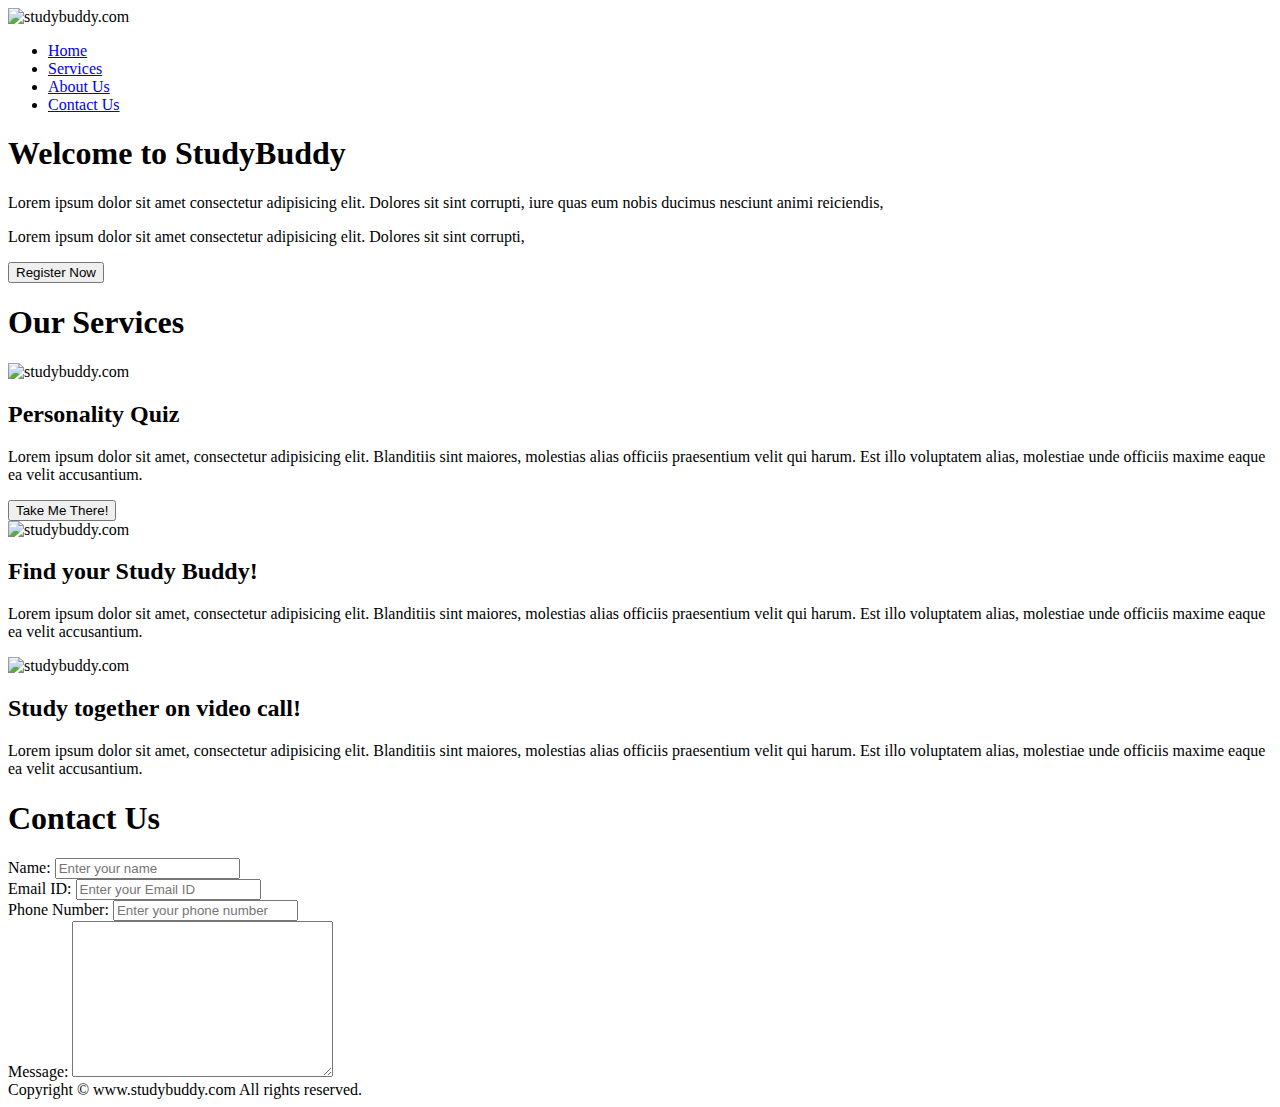
==== web/index.html @ 9b0d69aa "added button that connects quiz page to home page" ====
<!DOCTYPE html>
<html lang="en">

<head>
    <meta charset="UTF-8">
    <meta name="viewport" content="width=device-width, initial-scale=1.0">
    <meta http-equiv="X-UA-Compatible" content="ie=edge">
    <title>Best study partner service worldwide | studybuddy.com</title>
    <link rel="stylesheet" href="addons/style.css">
    <script src="addons/main.js"></script>
</head>

<body>
    <nav id="navbar">
        <div id="logo">
            <img src="images/logo.png" alt="studybuddy.com">
        </div>

        <ul>
            <li class="item"><a href="#">Home</a></li>
            <li class="item"><a href="#">Services</a></li>
            <li class="item"><a href="#">About Us</a></li>
            <li class="item"><a href="#">Contact Us</a></li>
        </ul>

    </nav>

    <section id="home">
        <h1 class="h-primary">Welcome to StudyBuddy</h1>
        <p>Lorem ipsum dolor sit amet consectetur adipisicing elit.
            Dolores sit sint corrupti, iure quas eum nobis ducimus nesciunt animi reiciendis, </p>
        <p>Lorem ipsum dolor sit amet consectetur adipisicing elit.
            Dolores sit sint corrupti, </p>
        <button>
            <div class="btn">Register Now</div>
        </button>
    </section>

    <section class="services">
        <h1 class="h-primary center">Our Services</h1>
        <div id="services">
            <div class="box">
                <img src="images/bg.jpg" alt="studybuddy.com">
                <h2 class="h-secondary center">Personality Quiz</h2>
                <p class="center">Lorem ipsum dolor sit amet, consectetur adipisicing elit.
                    Blanditiis sint maiores, molestias alias officiis praesentium velit qui harum.
                    Est illo voluptatem alias, molestiae unde officiis maxime eaque ea velit accusantium.</p>
                <form action="quiz.html">
                    <input type="submit" value="Take Me There!" />
                </form>
            </div>
            <div class="box">
                <img src="images/1.png" alt="studybuddy.com">
                <h2 class="h-secondary center">Find your Study Buddy!</h2>
                <p class="center">Lorem ipsum dolor sit amet, consectetur adipisicing elit.
                    Blanditiis sint maiores, molestias alias officiis praesentium velit qui harum.
                    Est illo voluptatem alias, molestiae unde officiis maxime eaque ea velit accusantium.</p>

            </div>
            <div class="box">
                <img src="images/1.png" alt="studybuddy.com">
                <h2 class="h-secondary center">Study together on video call!</h2>
                <p class="center">Lorem ipsum dolor sit amet, consectetur adipisicing elit.
                    Blanditiis sint maiores, molestias alias officiis praesentium velit qui harum.
                    Est illo voluptatem alias, molestiae unde officiis maxime eaque ea velit accusantium.</p>
            </div>
        </div>
    </section>

    <section id="contact">
        <h1 class="h-primary center">Contact Us</h1>
        <div id="contact-box">
            <form action="">
                <div class="form-group">
                    <label for="name">Name: </label>
                    <input type="text" name="name" id="name" placeholder="Enter your name">
                </div>
                <div class="form-group">
                    <label for="email">Email ID: </label>
                    <input type="email" name="name" id="email" placeholder="Enter your Email ID">
                </div>
                <div class="form-group">
                    <label for="phone">Phone Number: </label>
                    <input type="phone" name="name" id="phone" placeholder="Enter your phone number">
                </div>
                <div class="form-group">
                    <label for="message">Message: </label>
                    <textarea name="message" id="message" cols="30" rows="10"></textarea>
                </div>
            </form>
        </div>
    </section>
    <footer>
        <div class="center">
            Copyright &copy; www.studybuddy.com All rights reserved.
        </div>
    </footer>
</body>

</html>
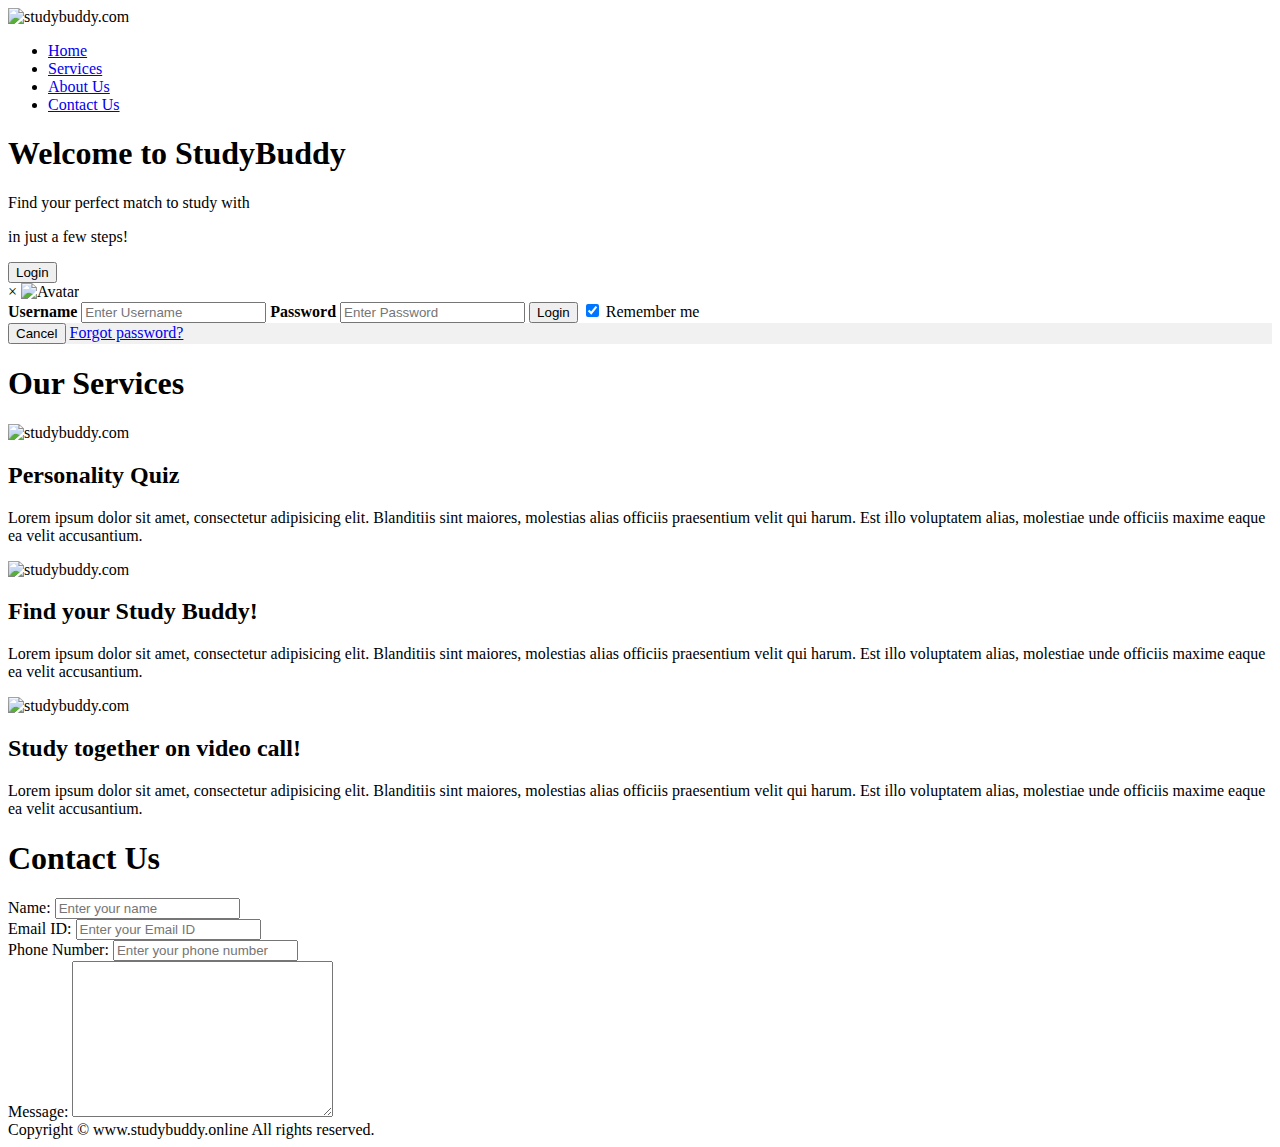
==== commit 8d1d97df: "Change index" ====
--- a/web/index.html
+++ b/web/index.html
@@ -1,19 +1,16 @@
 <!DOCTYPE html>
 <html lang="en">
-
 <head>
     <meta charset="UTF-8">
     <meta name="viewport" content="width=device-width, initial-scale=1.0">
     <meta http-equiv="X-UA-Compatible" content="ie=edge">
     <title>Best study partner service worldwide | studybuddy.com</title>
-    <link rel="stylesheet" href="addons/style.css">
-    <script src="addons/main.js"></script>
+    <link rel="stylesheet" href="style.css">
 </head>
-
 <body>
     <nav id="navbar">
         <div id="logo">
-            <img src="images/logo.png" alt="studybuddy.com">
+            <img src="logo.png" alt="studybuddy.com">
         </div>
 
         <ul>
@@ -27,42 +24,74 @@
 
     <section id="home">
         <h1 class="h-primary">Welcome to StudyBuddy</h1>
-        <p>Lorem ipsum dolor sit amet consectetur adipisicing elit.
-            Dolores sit sint corrupti, iure quas eum nobis ducimus nesciunt animi reiciendis, </p>
-        <p>Lorem ipsum dolor sit amet consectetur adipisicing elit.
-            Dolores sit sint corrupti, </p>
-        <button>
-            <div class="btn">Register Now</div>
-        </button>
+        <p>Find your perfect match to study with </p>
+        <p>in just a few steps! </p>
+        <button onclick="document.getElementById('id01').style.display='block'" style="width:auto;">Login</button>
+
+<div id="id01" class="modal">
+  
+  <form class="modal-content animate" action="/action_page.php" method="post">
+    <div class="imgcontainer">
+      <span onclick="document.getElementById('id01').style.display='none'" class="close" title="Close Modal">&times;</span>
+      <img src="avatar.jpg" alt="Avatar" class="avatar">
+    </div>
+
+    <div class="container">
+      <label for="uname"><b>Username</b></label>
+      <input type="text" placeholder="Enter Username" name="uname" required>
+
+      <label for="psw"><b>Password</b></label>
+      <input type="password" placeholder="Enter Password" name="psw" required>
+        
+      <button type="submit">Login</button>
+      <label>
+        <input type="checkbox" checked="checked" name="remember"> Remember me
+      </label>
+    </div>
+
+    <div class="container" style="background-color:#f1f1f1">
+      <button type="button" onclick="document.getElementById('id01').style.display='none'" class="cancelbtn">Cancel</button>
+      <span class="psw"> <a href="#">Forgot password?</a></span>
+    </div>
+  </form>
+</div>
+
+<script>
+// Get the modal
+var modal = document.getElementById('id01');
+
+// When the user clicks anywhere outside of the modal, close it
+window.onclick = function(event) {
+    if (event.target == modal) {
+        modal.style.display = "none";
+    }
+}
+</script>
     </section>
 
     <section class="services">
         <h1 class="h-primary center">Our Services</h1>
         <div id="services">
             <div class="box">
-                <img src="images/bg.jpg" alt="studybuddy.com">
+                <img src="img/1.png" alt="studybuddy.com">
                 <h2 class="h-secondary center">Personality Quiz</h2>
-                <p class="center">Lorem ipsum dolor sit amet, consectetur adipisicing elit.
-                    Blanditiis sint maiores, molestias alias officiis praesentium velit qui harum.
-                    Est illo voluptatem alias, molestiae unde officiis maxime eaque ea velit accusantium.</p>
-                <form action="quiz.html">
-                    <input type="submit" value="Take Me There!" />
-                </form>
+                <p class="center">Lorem ipsum dolor sit amet, consectetur adipisicing elit. 
+                Blanditiis sint maiores, molestias alias officiis praesentium velit qui harum. 
+                Est illo voluptatem alias, molestiae unde officiis maxime eaque ea velit accusantium.</p>
             </div>
             <div class="box">
-                <img src="images/1.png" alt="studybuddy.com">
+                <img src="img/1.png" alt="studybuddy.com">
                 <h2 class="h-secondary center">Find your Study Buddy!</h2>
-                <p class="center">Lorem ipsum dolor sit amet, consectetur adipisicing elit.
-                    Blanditiis sint maiores, molestias alias officiis praesentium velit qui harum.
-                    Est illo voluptatem alias, molestiae unde officiis maxime eaque ea velit accusantium.</p>
-
+                <p class="center">Lorem ipsum dolor sit amet, consectetur adipisicing elit. 
+                Blanditiis sint maiores, molestias alias officiis praesentium velit qui harum. 
+                Est illo voluptatem alias, molestiae unde officiis maxime eaque ea velit accusantium.</p>
             </div>
             <div class="box">
-                <img src="images/1.png" alt="studybuddy.com">
+                <img src="img/1.png" alt="studybuddy.com">
                 <h2 class="h-secondary center">Study together on video call!</h2>
-                <p class="center">Lorem ipsum dolor sit amet, consectetur adipisicing elit.
-                    Blanditiis sint maiores, molestias alias officiis praesentium velit qui harum.
-                    Est illo voluptatem alias, molestiae unde officiis maxime eaque ea velit accusantium.</p>
+                <p class="center">Lorem ipsum dolor sit amet, consectetur adipisicing elit. 
+                Blanditiis sint maiores, molestias alias officiis praesentium velit qui harum. 
+                Est illo voluptatem alias, molestiae unde officiis maxime eaque ea velit accusantium.</p>
             </div>
         </div>
     </section>
@@ -73,28 +102,30 @@
             <form action="">
                 <div class="form-group">
                     <label for="name">Name: </label>
-                    <input type="text" name="name" id="name" placeholder="Enter your name">
+                    <input type="text" name="name" id="name"
+                    placeholder= "Enter your name">                    
                 </div>
                 <div class="form-group">
                     <label for="email">Email ID: </label>
-                    <input type="email" name="name" id="email" placeholder="Enter your Email ID">
+                    <input type="email" name="name" id="email"
+                    placeholder= "Enter your Email ID">                    
                 </div>
                 <div class="form-group">
                     <label for="phone">Phone Number: </label>
-                    <input type="phone" name="name" id="phone" placeholder="Enter your phone number">
+                    <input type="phone" name="name" id="phone"
+                    placeholder= "Enter your phone number">                    
                 </div>
                 <div class="form-group">
                     <label for="message">Message: </label>
-                    <textarea name="message" id="message" cols="30" rows="10"></textarea>
+                    <textarea name="message" id="message" cols="30" rows="10"></textarea>                   
                 </div>
             </form>
         </div>
     </section>
     <footer>
         <div class="center">
-            Copyright &copy; www.studybuddy.com All rights reserved.
+            Copyright &copy; www.studybuddy.online All rights reserved.
         </div>
     </footer>
 </body>
-
 </html>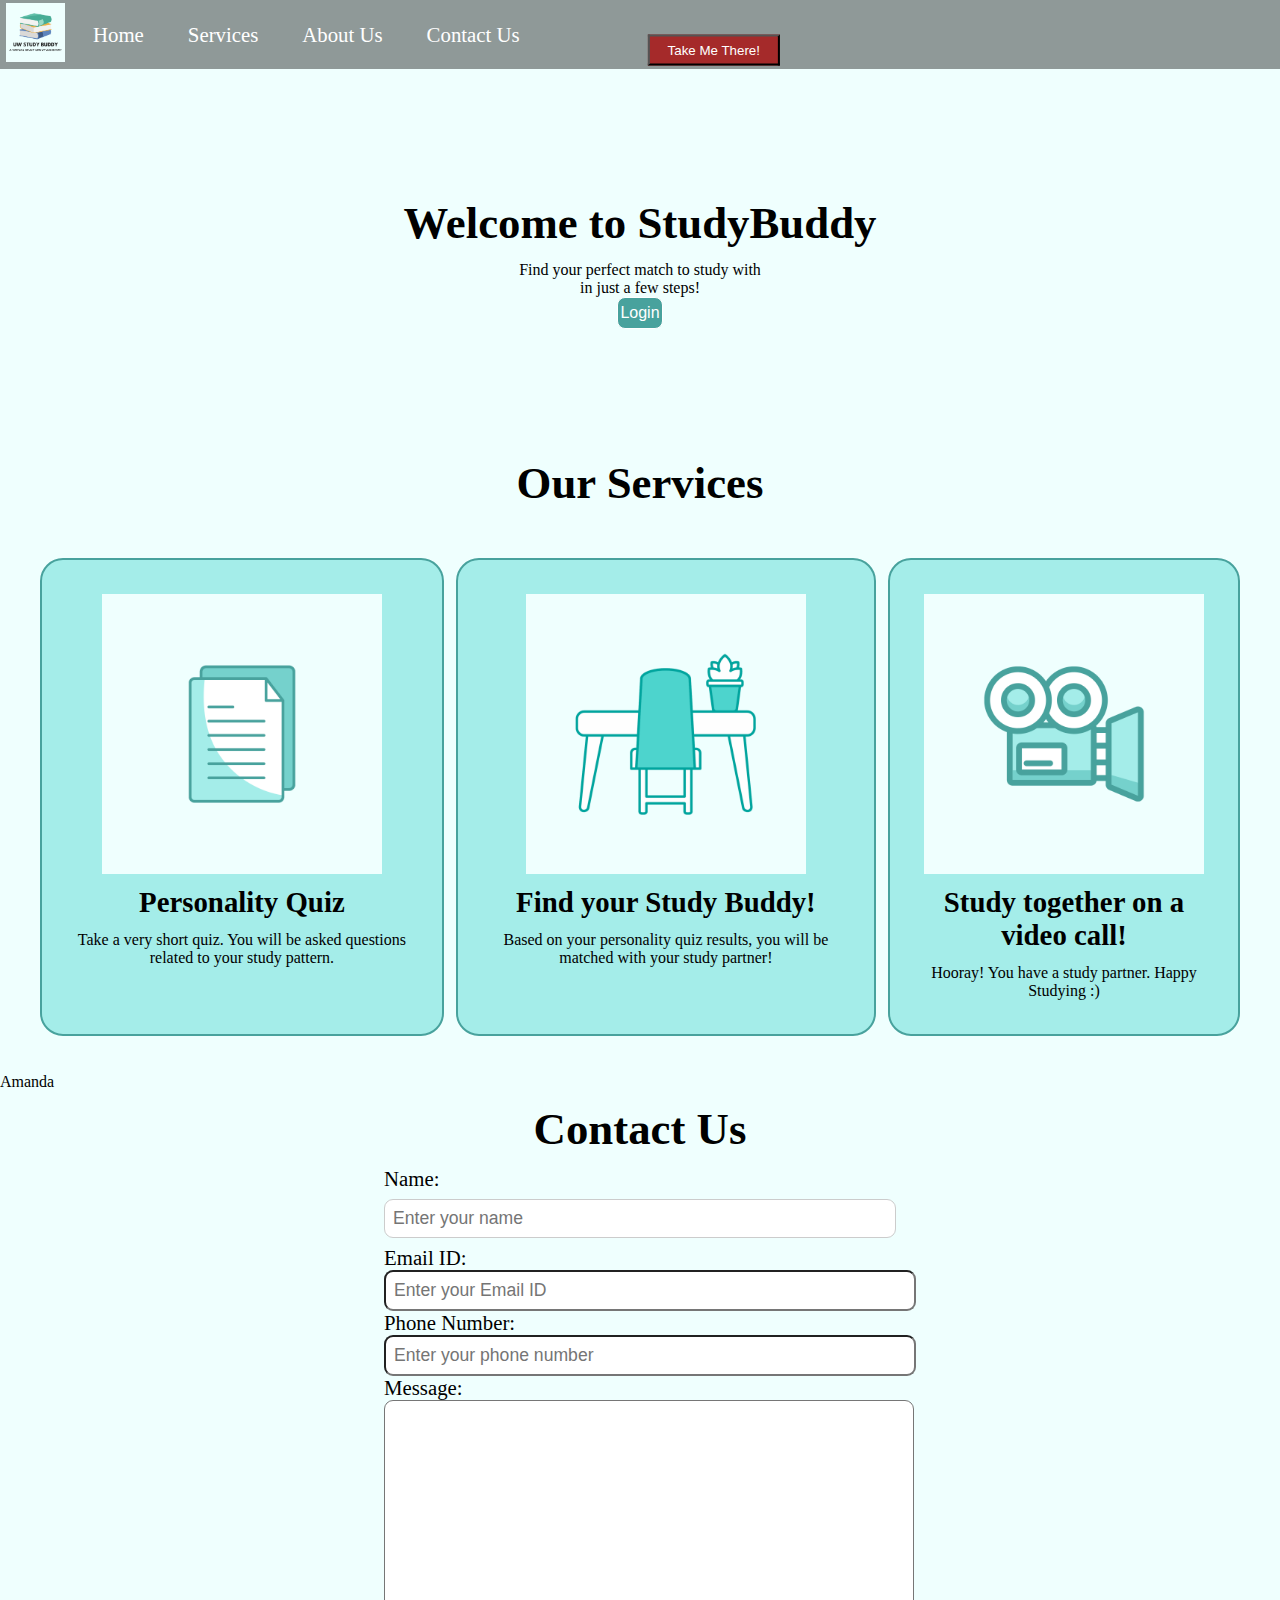
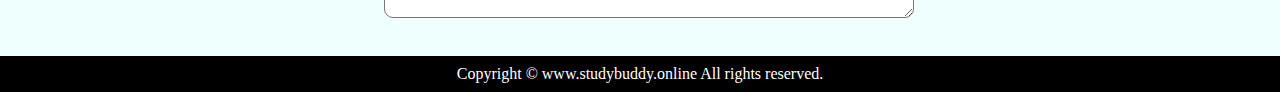
==== commit 9581eeca: "Updated files" ====
--- a/web/index.html
+++ b/web/index.html
@@ -5,12 +5,14 @@
     <meta name="viewport" content="width=device-width, initial-scale=1.0">
     <meta http-equiv="X-UA-Compatible" content="ie=edge">
     <title>Best study partner service worldwide | studybuddy.com</title>
-    <link rel="stylesheet" href="style.css">
+    <link rel="stylesheet" href="addons/style.css">
+    <script src="addons/students.js"></script>
+    <script src="addons/main.js"></script>
 </head>
 <body>
     <nav id="navbar">
         <div id="logo">
-            <img src="logo.png" alt="studybuddy.com">
+            <img src="images/logo.png" alt="studybuddy.com">
         </div>
 
         <ul>
@@ -19,7 +21,9 @@
             <li class="item"><a href="#">About Us</a></li>
             <li class="item"><a href="#">Contact Us</a></li>
         </ul>
-
+        <form action="quiz.html">
+            <input type="submit" value="Take Me There!" />
+        </form>
     </nav>
 
     <section id="home">
@@ -33,7 +37,7 @@
   <form class="modal-content animate" action="/action_page.php" method="post">
     <div class="imgcontainer">
       <span onclick="document.getElementById('id01').style.display='none'" class="close" title="Close Modal">&times;</span>
-      <img src="avatar.jpg" alt="Avatar" class="avatar">
+      <img src="images/avatar.jpg" alt="Avatar" class="avatar">
     </div>
 
     <div class="container">
@@ -73,28 +77,30 @@
         <h1 class="h-primary center">Our Services</h1>
         <div id="services">
             <div class="box">
-                <img src="img/1.png" alt="studybuddy.com">
+                <img src="images/quiz.png" alt="studybuddy.com">
                 <h2 class="h-secondary center">Personality Quiz</h2>
-                <p class="center">Lorem ipsum dolor sit amet, consectetur adipisicing elit. 
-                Blanditiis sint maiores, molestias alias officiis praesentium velit qui harum. 
-                Est illo voluptatem alias, molestiae unde officiis maxime eaque ea velit accusantium.</p>
+                <p class="center">Take a very short quiz. You will be asked questions related to
+                    your study pattern.
+                </p>
+                
             </div>
             <div class="box">
-                <img src="img/1.png" alt="studybuddy.com">
+                <img src="images/study.png" alt="studybuddy.com">
                 <h2 class="h-secondary center">Find your Study Buddy!</h2>
-                <p class="center">Lorem ipsum dolor sit amet, consectetur adipisicing elit. 
-                Blanditiis sint maiores, molestias alias officiis praesentium velit qui harum. 
-                Est illo voluptatem alias, molestiae unde officiis maxime eaque ea velit accusantium.</p>
+                <p class="center">Based on your personality quiz results, 
+                    you will be matched with your study partner!</p>
             </div>
             <div class="box">
-                <img src="img/1.png" alt="studybuddy.com">
-                <h2 class="h-secondary center">Study together on video call!</h2>
-                <p class="center">Lorem ipsum dolor sit amet, consectetur adipisicing elit. 
-                Blanditiis sint maiores, molestias alias officiis praesentium velit qui harum. 
-                Est illo voluptatem alias, molestiae unde officiis maxime eaque ea velit accusantium.</p>
+                <img src="images/video.png" alt="studybuddy.com">
+                <h2 class="h-secondary center">Study together on a video call!</h2>
+                <p class="center">Hooray! You have a study partner. Happy Studying :) </p>
             </div>
         </div>
     </section>
+
+    <div id="name">
+        
+    </div>
 
     <section id="contact">
         <h1 class="h-primary center">Contact Us</h1>
--- a/web/addons/style.css
+++ b/web/addons/style.css
@@ -0,0 +1,347 @@
+/* CSS Reset */
+*{
+    margin: 0;
+    padding: 0;
+}
+
+/* CSS Variables */
+:root{
+    --navbar-height :59px;
+}
+
+/* Body */
+body {
+    background-color: #effffe;
+}
+
+/* Navigation Bar */
+#navbar{
+    display: flex;
+    align-items: center;
+    position: relative;
+    top: 0px;
+}
+#navbar::before{
+    content: "";
+    background-color: black;
+    position: absolute;
+    top: 0px;
+    left: 0px;
+    height: 100%;
+    width: 100%;
+    z-index: -1;
+    opacity: 0.4;
+}
+
+/* Navigation Bar: Logo and Image */
+#logo{
+    margin: 34px 45 px;
+}
+#logo img{
+    height: 59px;
+    margin: 3px 6px;
+}
+/* Navigation Bar: List styling */
+#navbar ul{
+    display: flex;
+}
+
+#navbar ul li{
+    /* color: white; */
+    list-style: none;
+    font-size: 1.3rem;
+}
+#navbar ul li a{
+    color: white; 
+    display: block;
+    padding: 3px 22px;
+    border-radius: 20px;
+    text-decoration: none;
+}
+#navbar ul li a:hover{
+    color: black; 
+    background-color: white;
+}
+
+/* Home Section  */
+#home{
+    display: flex;
+    flex-direction: column;
+    padding: 3px 200px;
+    height: 370px;
+    justify-content: center;
+    align-items: center;
+}
+#home::before{
+    content: "";
+    position: absolute;
+    /* background: url('banner.jpg') no-repeat center center/cover;*/
+    height: 68%;
+    width: 120%;
+    top: 0px;
+    left: 0px;
+    z-index: -1;
+    opacity: 2.9;
+}
+#home h1{
+    color: black;
+    text-align: center;
+}
+#home p{
+    color: black;
+    text-align: center;
+    font-size: 1.0rem;
+    font-family: 'Bree Serif', serif;
+}
+
+/* Registration form  */
+
+/* Full-width input fields */
+input[type=text], input[type=password] {
+    width: 100%;
+    padding: 12px 20px;
+    margin: 8px 0;
+    display: inline-block;
+    border: 1px solid #ccc;
+    box-sizing: border-box;
+  }
+  
+  /* Set a style for all buttons */
+  button {
+    padding: 6px 2px;
+    border: 0.1px solid white;
+    background-color: #48a29d;
+    color: white;
+    margin: 0.1px;
+    font-size: 1.0rem;
+    border-radius: 8px;
+    cursor: pointer;
+}
+
+  
+  button:hover {
+    opacity: 0.8;
+  }
+  
+  /* Extra styles for the cancel button */
+  .cancelbtn {
+    width: auto;
+    padding: 10px 18px;
+    background-color: #48a29d;
+  }
+  
+  /* Center the image and position the close button */
+  .imgcontainer {
+    text-align: center;
+    margin: 24px 0 12px 0;
+    position: relative;
+  }
+  
+  img.avatar {
+    width: 20%;
+    border-radius: 50%;
+  }
+  
+  .container {
+    padding: 16px;
+  }
+  
+  span.psw {
+    float: right;
+    padding-top: 16px;
+  }
+  
+  /* The Modal (background) */
+  .modal {
+    display: none; /* Hidden by default */
+    position: fixed; /* Stay in place */
+    z-index: 1; /* Sit on top */
+    left: 0;
+    top: 0;
+    width: 100%; /* Full width */
+    height: 100%; /* Full height */
+    overflow: auto; /* Enable scroll if needed */
+    background-color: rgb(0,0,0); /* Fallback color */
+    background-color: rgba(0,0,0,0.4); /* Black w/ opacity */
+    padding-top: 60px;
+  }
+  
+  /* Modal Content/Box */
+  .modal-content {
+    background-color: #fefefe;
+    margin: 5% auto 15% auto; /* 5% from the top, 15% from the bottom and centered */
+    border: 1px solid #888;
+    width: 80%; /* Could be more or less, depending on screen size */
+  }
+  
+  /* The Close Button (x) */
+  .close {
+    position: absolute;
+    right: 25px;
+    top: 0;
+    color: #000;
+    font-size: 35px;
+    font-weight: bold;
+  }
+  
+  .close:hover,
+  .close:focus {
+    color: #48a29d;
+    cursor: pointer;
+  }
+  
+  /* Add Zoom Animation */
+  .animate {
+    -webkit-animation: animatezoom 0.6s;
+    animation: animatezoom 0.6s
+  }
+  
+  @-webkit-keyframes animatezoom {
+    from {-webkit-transform: scale(0)} 
+    to {-webkit-transform: scale(1)}
+  }
+    
+  @keyframes animatezoom {
+    from {transform: scale(0)} 
+    to {transform: scale(1)}
+  }
+  
+  /* Change styles for span and cancel button on extra small screens */
+  @media screen and (max-width: 300px) {
+    span.psw {
+       display: block;
+       float: none;
+    }
+    .cancelbtn {
+       width: 100%;
+    }
+  }
+
+
+/* Services Center  */
+#services{
+    margin: 34px;
+    display: flex;
+
+}
+#services .box{
+    border: 2px solid#48a29d;
+    padding: 34px;
+    margin: 3px 6px;
+    border-radius: 23px;
+    background: #a4ede9;
+}
+#services .box img{
+    height: 280px;
+    margin: auto;
+    display: block;
+}
+
+/* Contact Section */
+#contact{
+    position: relative;
+}
+#contact::before{
+    content: "";
+    position: absolute;
+    width: 100%;
+    height: 100%;
+    z-index: -1;
+    opacity: 0.7;
+   /* background: url('../contact.jpg') no-repeat center center/cover;*/
+}
+#contact-box{
+    display: flex;
+    justify-content: center;
+    align-items: center;
+    padding-bottom: 34px;
+}
+#contact-box input,
+#contact-box textarea{
+    width: 100%;
+    padding: 0.5rem;
+    border-radius: 9px;
+    font-size: 1.1rem;
+}
+#contact-box form{
+    width: 40%;
+}
+#contact-box label{
+    font-size: 1.3rem;
+}
+footer{
+    background: black;
+    color: white;
+    padding: 9px 20px;
+}
+/* Chat Room section  */
+#chatroom{
+    display: flex;
+    flex-direction: column;
+    padding: 3px 200px;
+    height: 370px;
+    justify-content: center;
+    align-items: center;
+}
+#chatroom::before{
+    content: "";
+    position: absolute;
+    background: rgb(157, 157, 228);
+    height: 68%;
+    width: 120%;
+    top: 0px;
+    left: 0px;
+    z-index: -1;
+    opacity: 2.9;
+}
+#chatroom h1{
+    color: black;
+    text-align: center;
+}
+
+/* Personality Quiz */
+
+input[type="submit" i] {
+    appearance: push-button;
+    user-select: none;
+    white-space: pre;
+    align-items: flex-start;
+    text-align: center;
+    cursor: pointer;
+    color: white;
+    margin: 0.1px;
+    background-color: brown;
+    box-sizing: border-box;
+    padding: 6px 18px;
+    border-width: 2px;
+    border-style: outset;
+    border-color: -internal-light-dark(rgb(118, 118, 118), rgb(133, 133, 133));
+    border-image: initial;
+    -ms-transform: translate(50%, 50%);
+    transform: translate(80%, 50%);
+}
+
+
+/* Utility Classes */
+.h-primary{
+    font-size: 2.8rem;
+    padding: 12px;
+}
+.h-secondary{
+    font-size: 1.8rem;
+    padding: 12px;
+}
+.btn{
+    padding: 6px 2px;
+    border: 0.1px solid white;
+    background-color: brown;
+    color: white;
+    margin: 0.1px;
+    font-size: 1.0rem;
+    border-radius: 8px;
+    cursor: pointer;
+}
+.center{
+    text-align: center;
+}
+
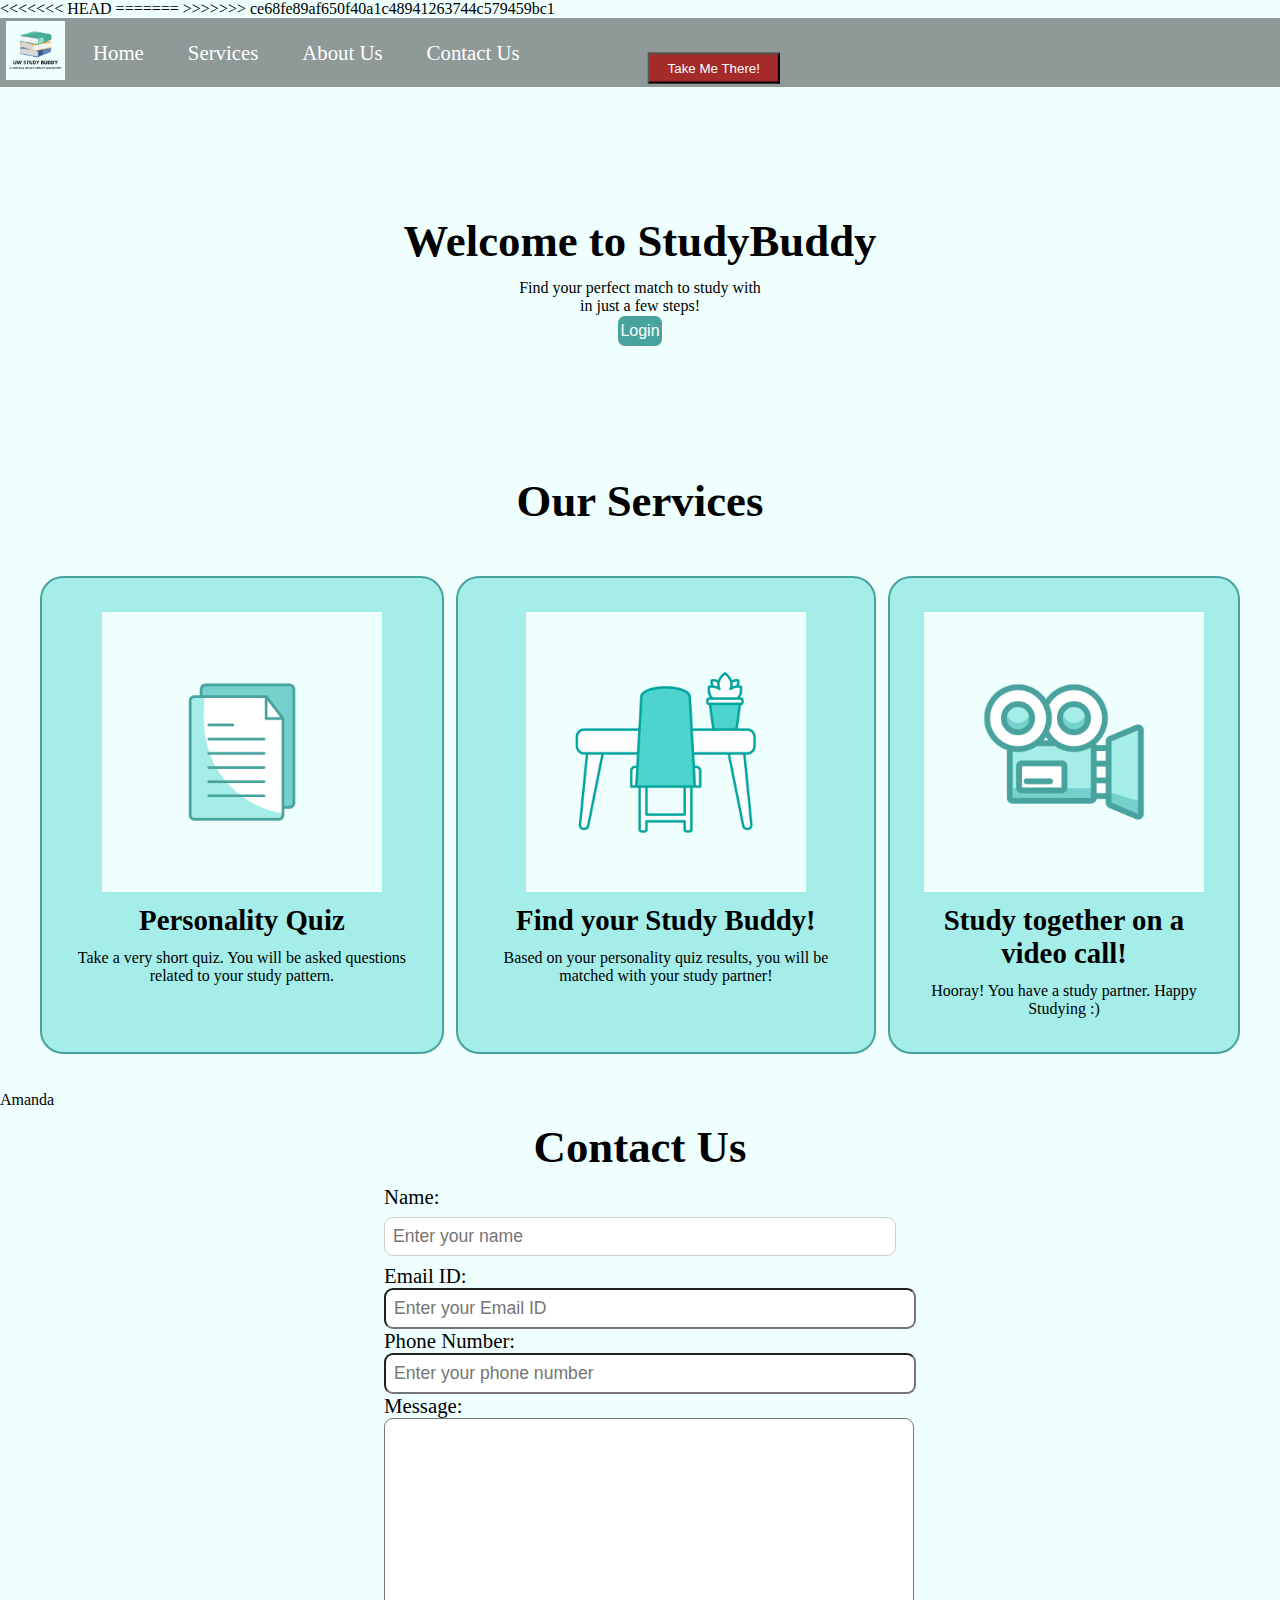
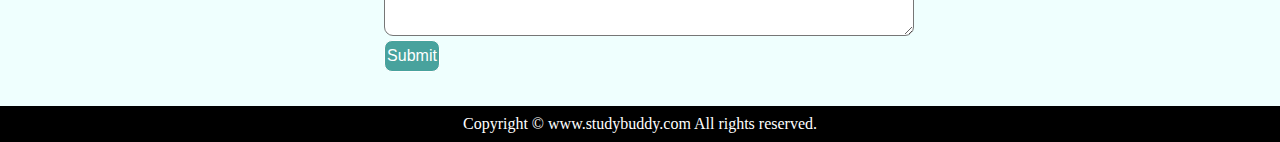
==== commit 2584a631: "Update index.html" ====
--- a/web/index.html
+++ b/web/index.html
@@ -5,9 +5,13 @@
     <meta name="viewport" content="width=device-width, initial-scale=1.0">
     <meta http-equiv="X-UA-Compatible" content="ie=edge">
     <title>Best study partner service worldwide | studybuddy.com</title>
+<<<<<<< HEAD
     <link rel="stylesheet" href="addons/style.css">
     <script src="addons/students.js"></script>
     <script src="addons/main.js"></script>
+=======
+    <link rel="stylesheet" href="style.css">
+>>>>>>> ce68fe89af650f40a1c48941263744c579459bc1
 </head>
 <body>
     <nav id="navbar">
@@ -123,14 +127,15 @@
                 </div>
                 <div class="form-group">
                     <label for="message">Message: </label>
-                    <textarea name="message" id="message" cols="30" rows="10"></textarea>                   
+                    <textarea name="message" id="message" cols="30" rows="10"></textarea>   
+                    <button type="submit">Submit</button>                
                 </div>
             </form>
         </div>
     </section>
     <footer>
         <div class="center">
-            Copyright &copy; www.studybuddy.online All rights reserved.
+            Copyright &copy; www.studybuddy.com All rights reserved.
         </div>
     </footer>
 </body>
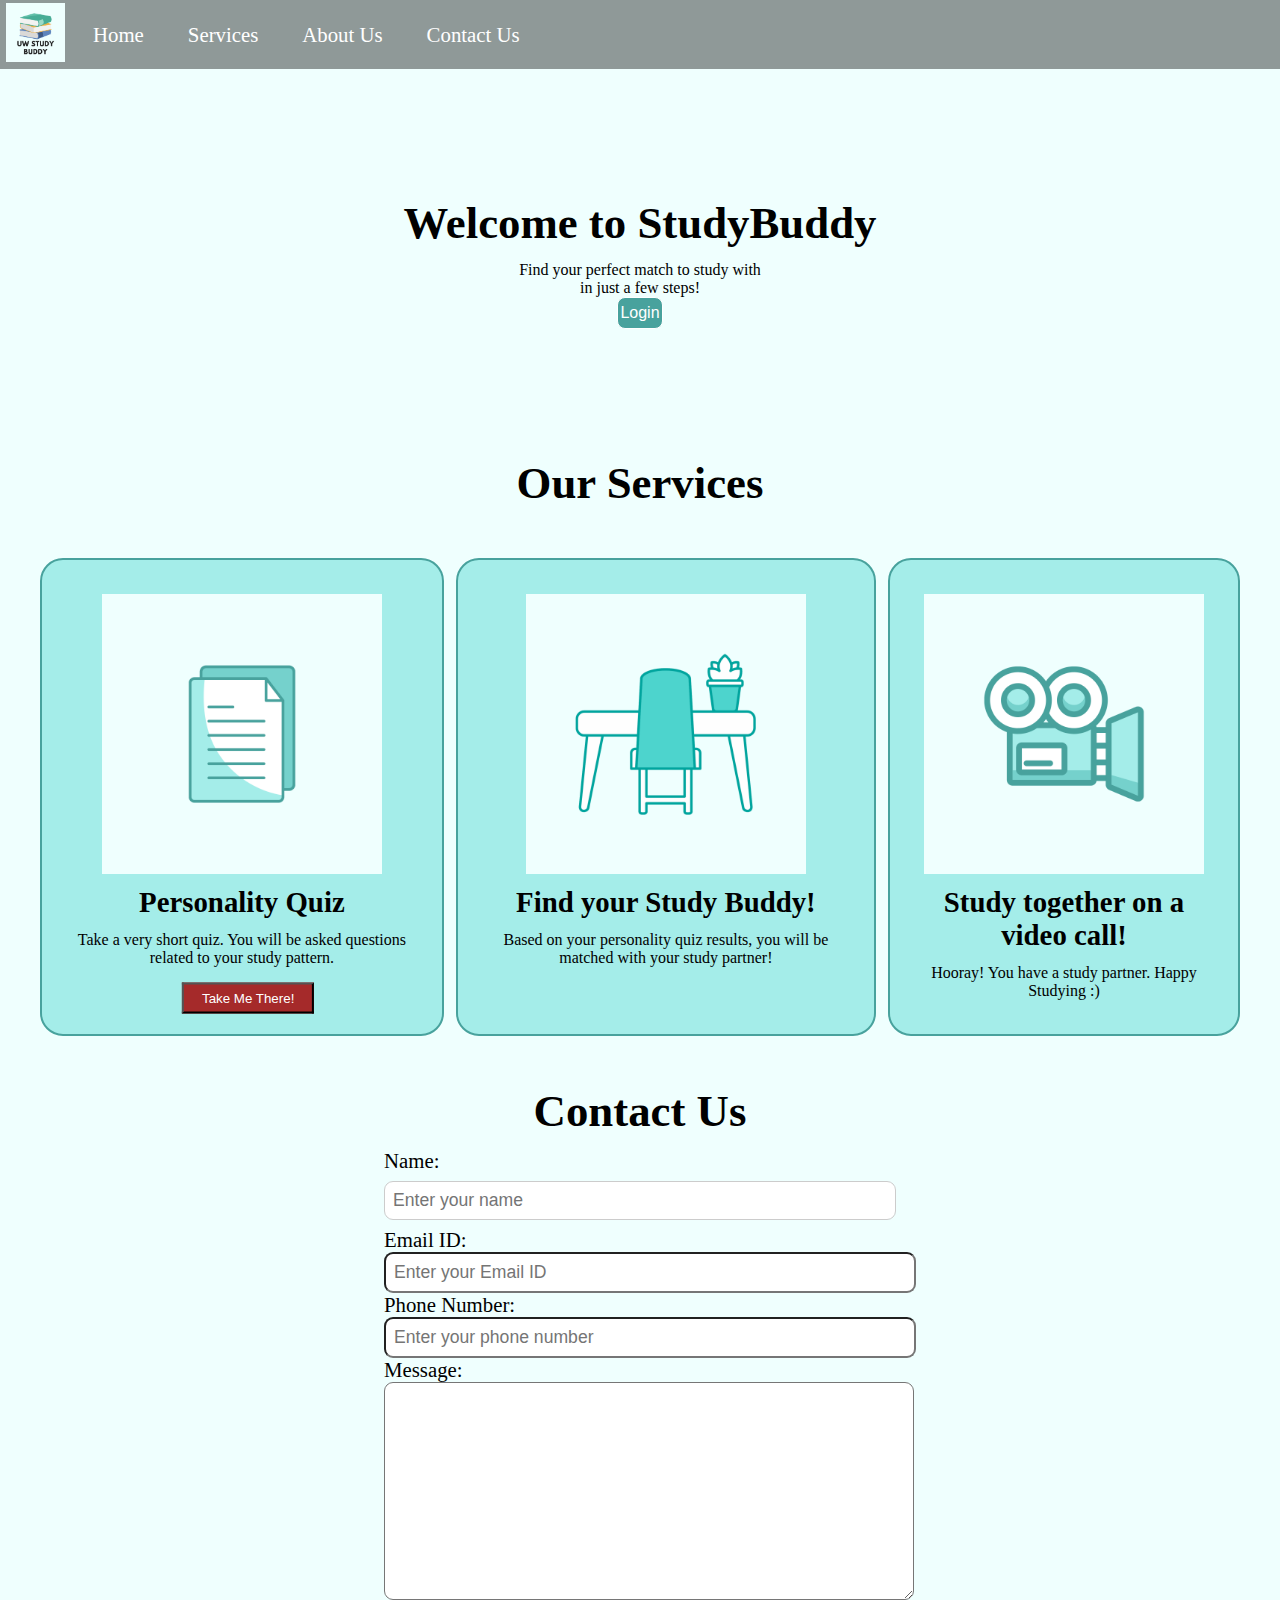
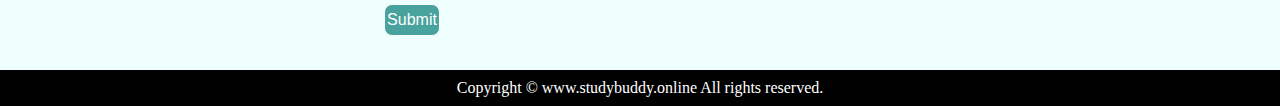
==== commit 3ef114d8: "Add files via upload" ====
--- a/web/index.html
+++ b/web/index.html
@@ -4,19 +4,16 @@
     <meta charset="UTF-8">
     <meta name="viewport" content="width=device-width, initial-scale=1.0">
     <meta http-equiv="X-UA-Compatible" content="ie=edge">
-    <title>Best study partner service worldwide | studybuddy.com</title>
-<<<<<<< HEAD
+    <title>Study Buddy | A virtual study group assistant</title>
     <link rel="stylesheet" href="addons/style.css">
-    <script src="addons/students.js"></script>
-    <script src="addons/main.js"></script>
-=======
-    <link rel="stylesheet" href="style.css">
->>>>>>> ce68fe89af650f40a1c48941263744c579459bc1
+    <link rel="preconnect" href="https://fonts.gstatic.com">
+    <link href="https://fonts.googleapis.com/css2?family=Raleway&display=swap" rel="stylesheet">
+    <link rel="shortcut icon" type="images/icon.png" href="images/icon.png" />
 </head>
 <body>
     <nav id="navbar">
         <div id="logo">
-            <img src="images/logo.png" alt="studybuddy.com">
+            <img src="images/logo.png" alt="studybuddy.online logo">
         </div>
 
         <ul>
@@ -25,9 +22,6 @@
             <li class="item"><a href="#">About Us</a></li>
             <li class="item"><a href="#">Contact Us</a></li>
         </ul>
-        <form action="quiz.html">
-            <input type="submit" value="Take Me There!" />
-        </form>
     </nav>
 
     <section id="home">
@@ -41,7 +35,7 @@
   <form class="modal-content animate" action="/action_page.php" method="post">
     <div class="imgcontainer">
       <span onclick="document.getElementById('id01').style.display='none'" class="close" title="Close Modal">&times;</span>
-      <img src="images/avatar.jpg" alt="Avatar" class="avatar">
+      <img src="images/avatar.png" alt="Avatar" class="avatar">
     </div>
 
     <div class="container">
@@ -81,31 +75,29 @@
         <h1 class="h-primary center">Our Services</h1>
         <div id="services">
             <div class="box">
-                <img src="images/quiz.png" alt="studybuddy.com">
+                <a href="quiz.html"><img src="images/quiz.png" alt="Personality Quiz"></a>
                 <h2 class="h-secondary center">Personality Quiz</h2>
                 <p class="center">Take a very short quiz. You will be asked questions related to
                     your study pattern.
                 </p>
+                <form action="quiz.html">
+                    <input type="submit" value="Take Me There!" />
+                </form>
                 
             </div>
             <div class="box">
-                <img src="images/study.png" alt="studybuddy.com">
+                <a href="buddy.html"><img src="images/study.png" alt="Study Buddy"></a>
                 <h2 class="h-secondary center">Find your Study Buddy!</h2>
                 <p class="center">Based on your personality quiz results, 
                     you will be matched with your study partner!</p>
             </div>
             <div class="box">
-                <img src="images/video.png" alt="studybuddy.com">
+                <a href="chat.html"><img src="images/video.png" alt="Video Call"></a>
                 <h2 class="h-secondary center">Study together on a video call!</h2>
                 <p class="center">Hooray! You have a study partner. Happy Studying :) </p>
             </div>
         </div>
     </section>
-
-    <div id="name">
-        
-    </div>
-
     <section id="contact">
         <h1 class="h-primary center">Contact Us</h1>
         <div id="contact-box">
@@ -127,15 +119,15 @@
                 </div>
                 <div class="form-group">
                     <label for="message">Message: </label>
-                    <textarea name="message" id="message" cols="30" rows="10"></textarea>   
-                    <button type="submit">Submit</button>                
+                    <textarea name="message" id="message" cols="30" rows="10"></textarea> 
+                    <button type="submit">Submit</button>                  
                 </div>
             </form>
         </div>
     </section>
     <footer>
         <div class="center">
-            Copyright &copy; www.studybuddy.com All rights reserved.
+            Copyright &copy; www.studybuddy.online All rights reserved.
         </div>
     </footer>
 </body>
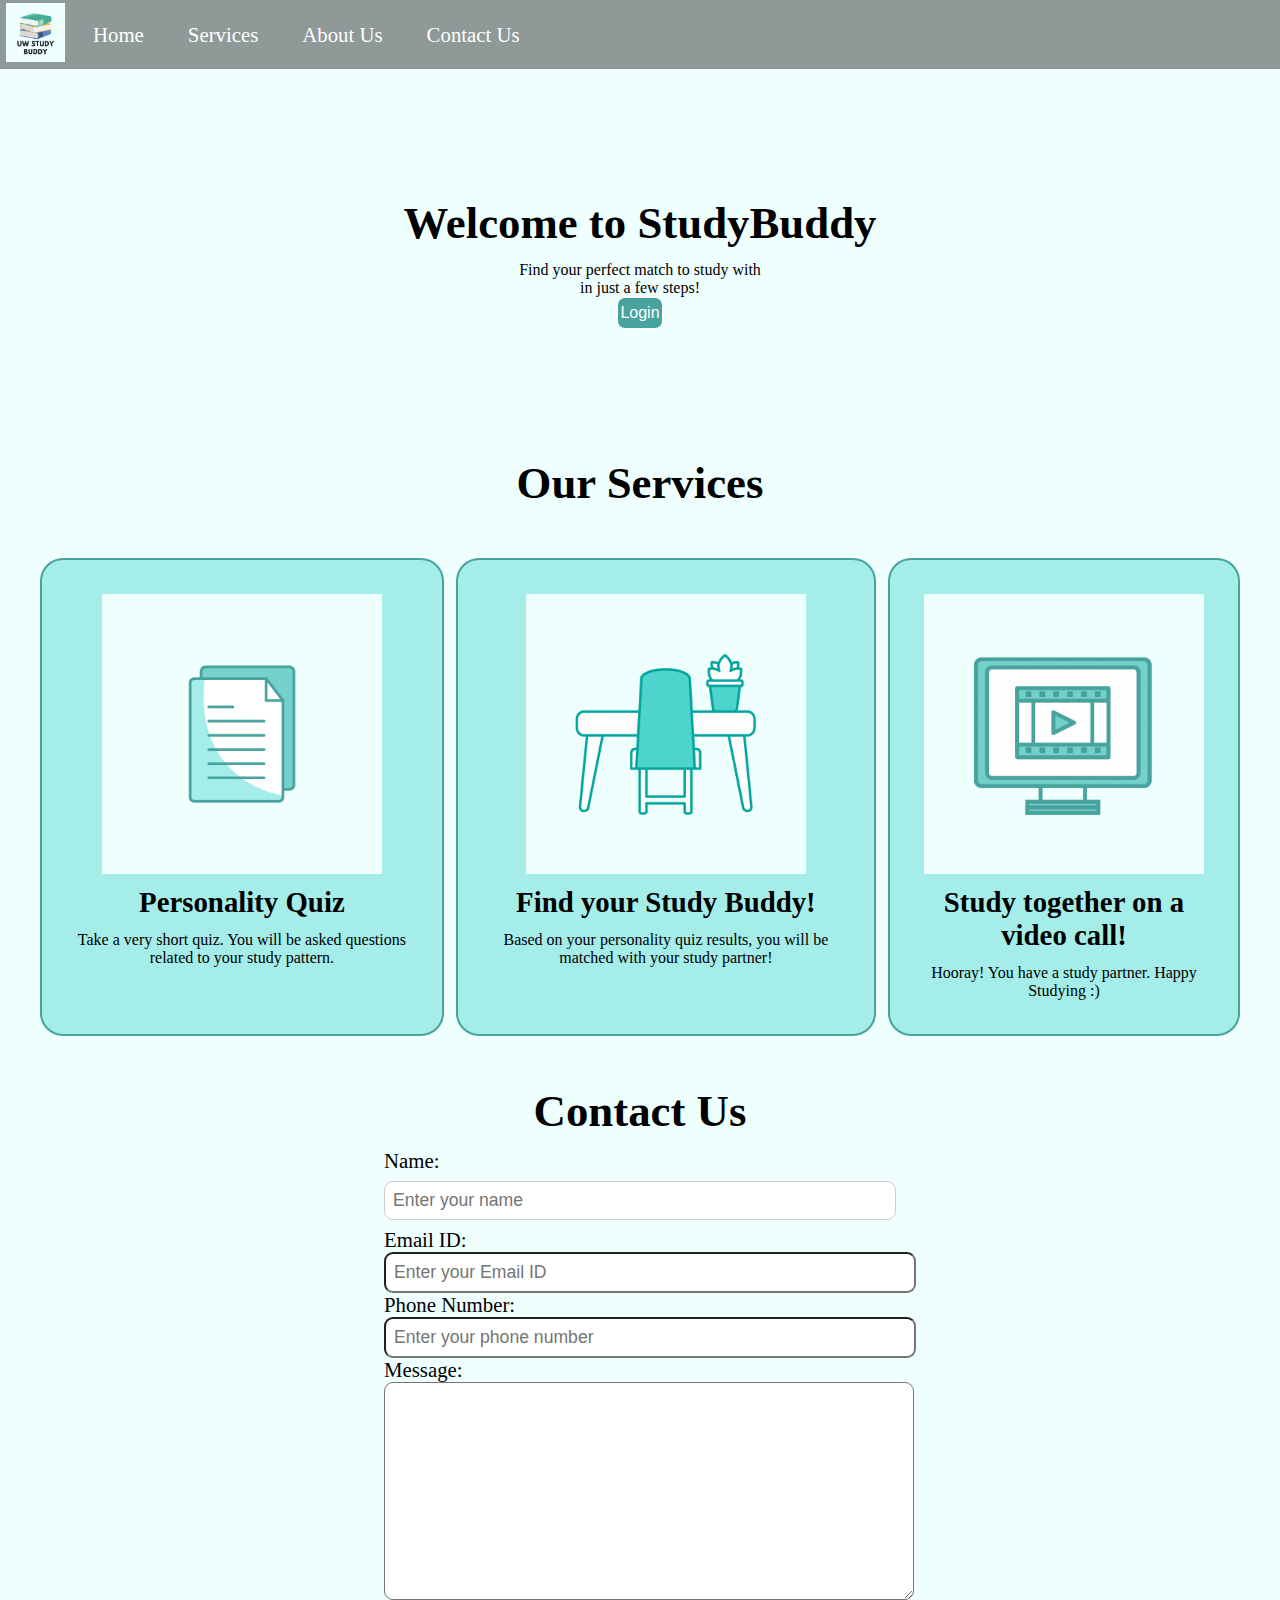
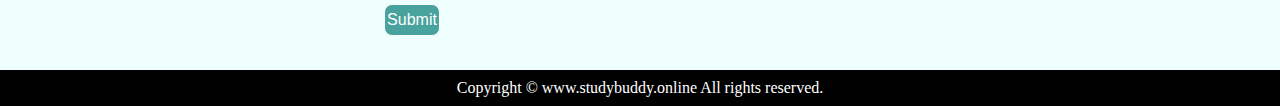
==== commit e41bcf71: "Update files" ====
--- a/web/index.html
+++ b/web/index.html
@@ -80,9 +80,9 @@
                 <p class="center">Take a very short quiz. You will be asked questions related to
                     your study pattern.
                 </p>
-                <form action="quiz.html">
+               <!--- <form action="quiz.html">
                     <input type="submit" value="Take Me There!" />
-                </form>
+                </form>-->
                 
             </div>
             <div class="box">
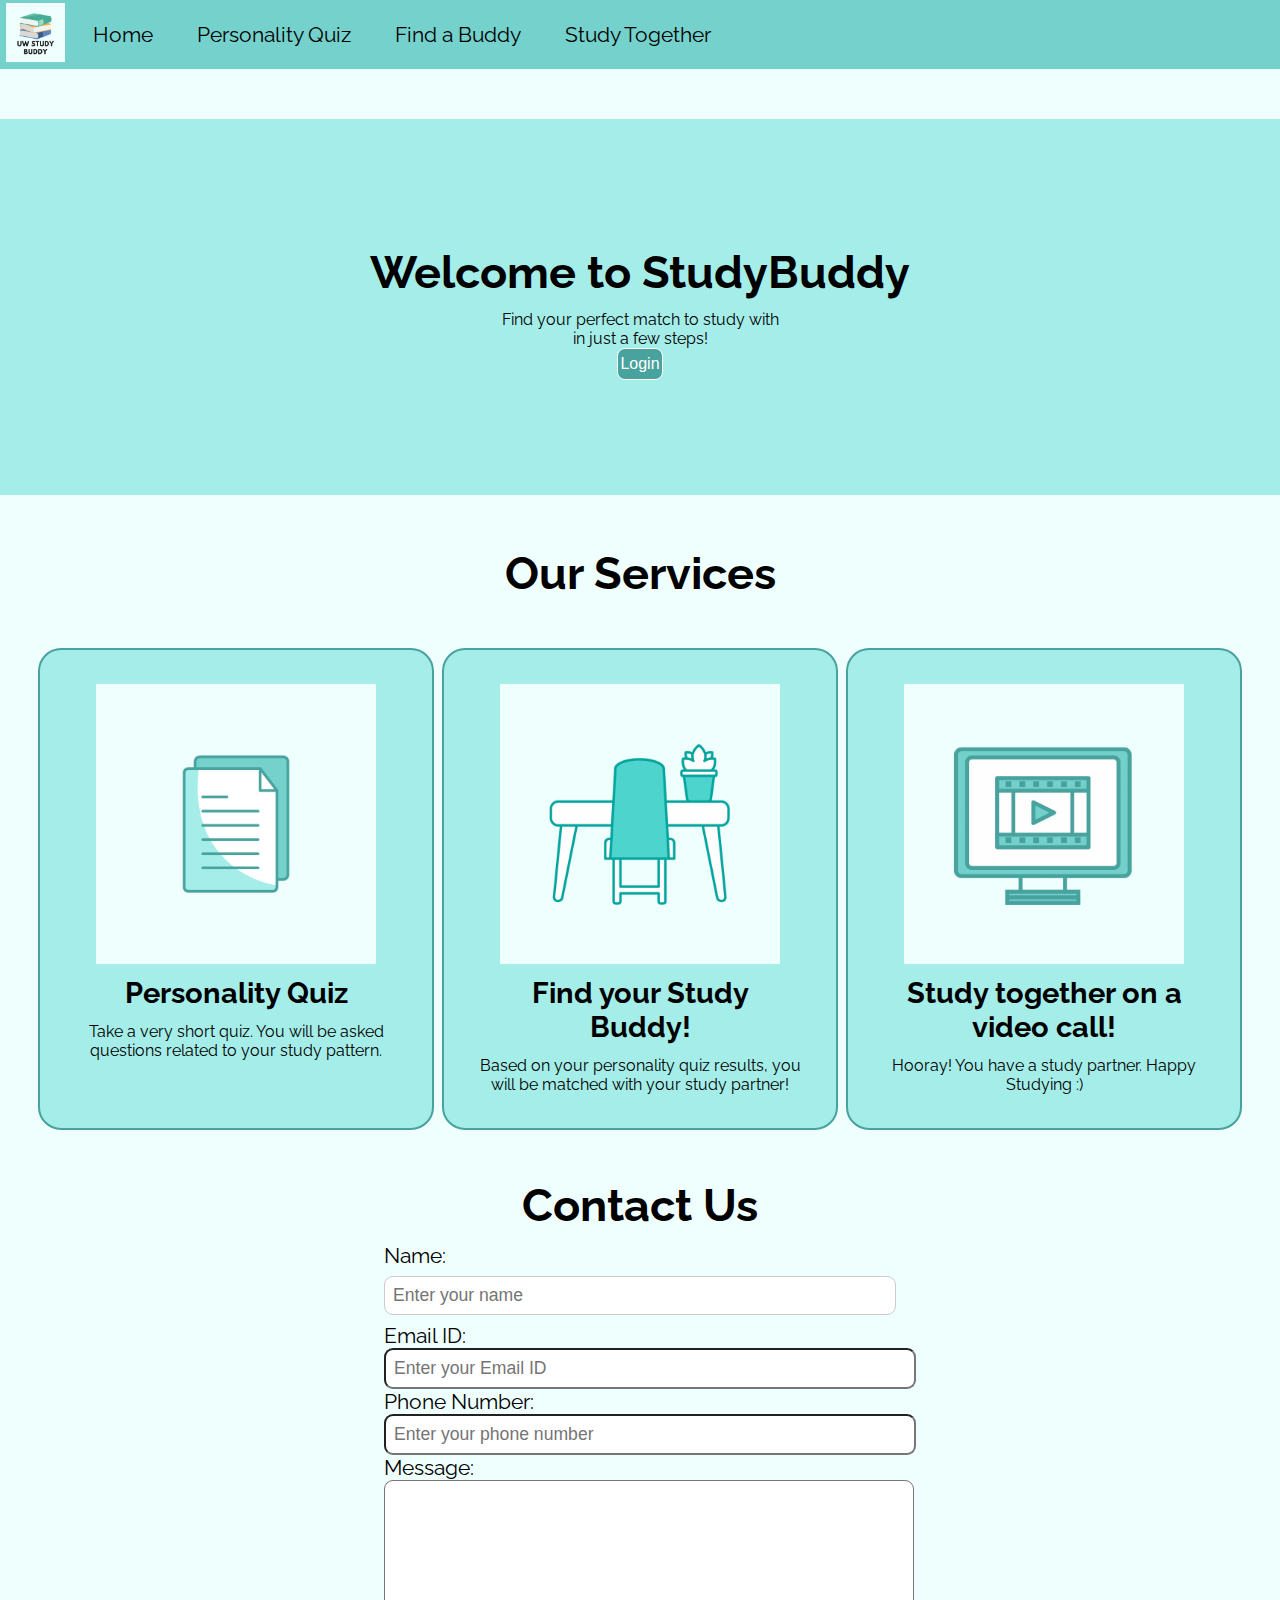
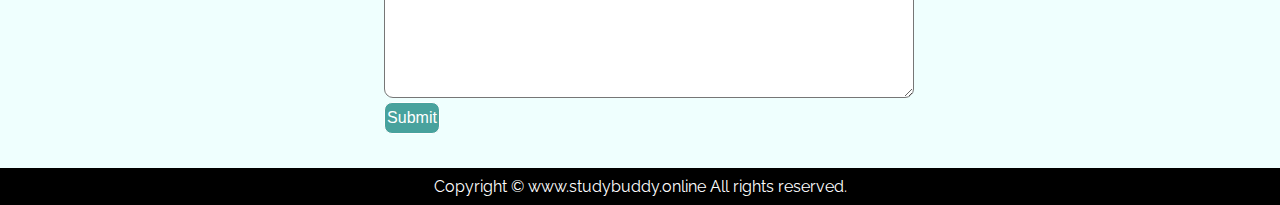
==== commit d9eef373: "Update files" ====
--- a/web/index.html
+++ b/web/index.html
@@ -18,9 +18,9 @@
 
         <ul>
             <li class="item"><a href="#">Home</a></li>
-            <li class="item"><a href="#">Services</a></li>
-            <li class="item"><a href="#">About Us</a></li>
-            <li class="item"><a href="#">Contact Us</a></li>
+            <li class="item"><a href="#">Personality Quiz</a></li>
+            <li class="item"><a href="#">Find a Buddy</a></li>
+            <li class="item"><a href="#">Study Together</a></li>
         </ul>
     </nav>
 
--- a/web/addons/style.css
+++ b/web/addons/style.css
@@ -12,6 +12,7 @@
 /* Body */
 body {
     background-color: #effffe;
+    font-family: 'Raleway', sans-serif;
 }
 
 /* Navigation Bar */
@@ -23,14 +24,13 @@
 }
 #navbar::before{
     content: "";
-    background-color: black;
+    background-color: #75d1cc;
     position: absolute;
     top: 0px;
     left: 0px;
     height: 100%;
     width: 100%;
     z-index: -1;
-    opacity: 0.4;
 }
 
 /* Navigation Bar: Logo and Image */
@@ -52,7 +52,7 @@
     font-size: 1.3rem;
 }
 #navbar ul li a{
-    color: white; 
+    color: black; 
     display: block;
     padding: 3px 22px;
     border-radius: 20px;
@@ -71,6 +71,9 @@
     height: 370px;
     justify-content: center;
     align-items: center;
+    margin-top: 50px;
+    margin-bottom: 40px;
+    background-color: #a4ede9;
 }
 #home::before{
     content: "";
@@ -91,7 +94,6 @@
     color: black;
     text-align: center;
     font-size: 1.0rem;
-    font-family: 'Bree Serif', serif;
 }
 
 /* Registration form  */
@@ -108,6 +110,7 @@
   
   /* Set a style for all buttons */
   button {
+    margin: 6px 2px;
     padding: 6px 2px;
     border: 0.1px solid white;
     background-color: #48a29d;
@@ -227,9 +230,10 @@
 #services .box{
     border: 2px solid#48a29d;
     padding: 34px;
-    margin: 3px 6px;
+    margin: 3px 4px;
     border-radius: 23px;
     background: #a4ede9;
+    width: 400px;
 }
 #services .box img{
     height: 280px;
@@ -310,7 +314,7 @@
     cursor: pointer;
     color: white;
     margin: 0.1px;
-    background-color: brown;
+    background-color: #189b94;
     box-sizing: border-box;
     padding: 6px 18px;
     border-width: 2px;
@@ -318,7 +322,7 @@
     border-color: -internal-light-dark(rgb(118, 118, 118), rgb(133, 133, 133));
     border-image: initial;
     -ms-transform: translate(50%, 50%);
-    transform: translate(80%, 50%);
+    transform: translate(465%, 50%);
 }
 
 
